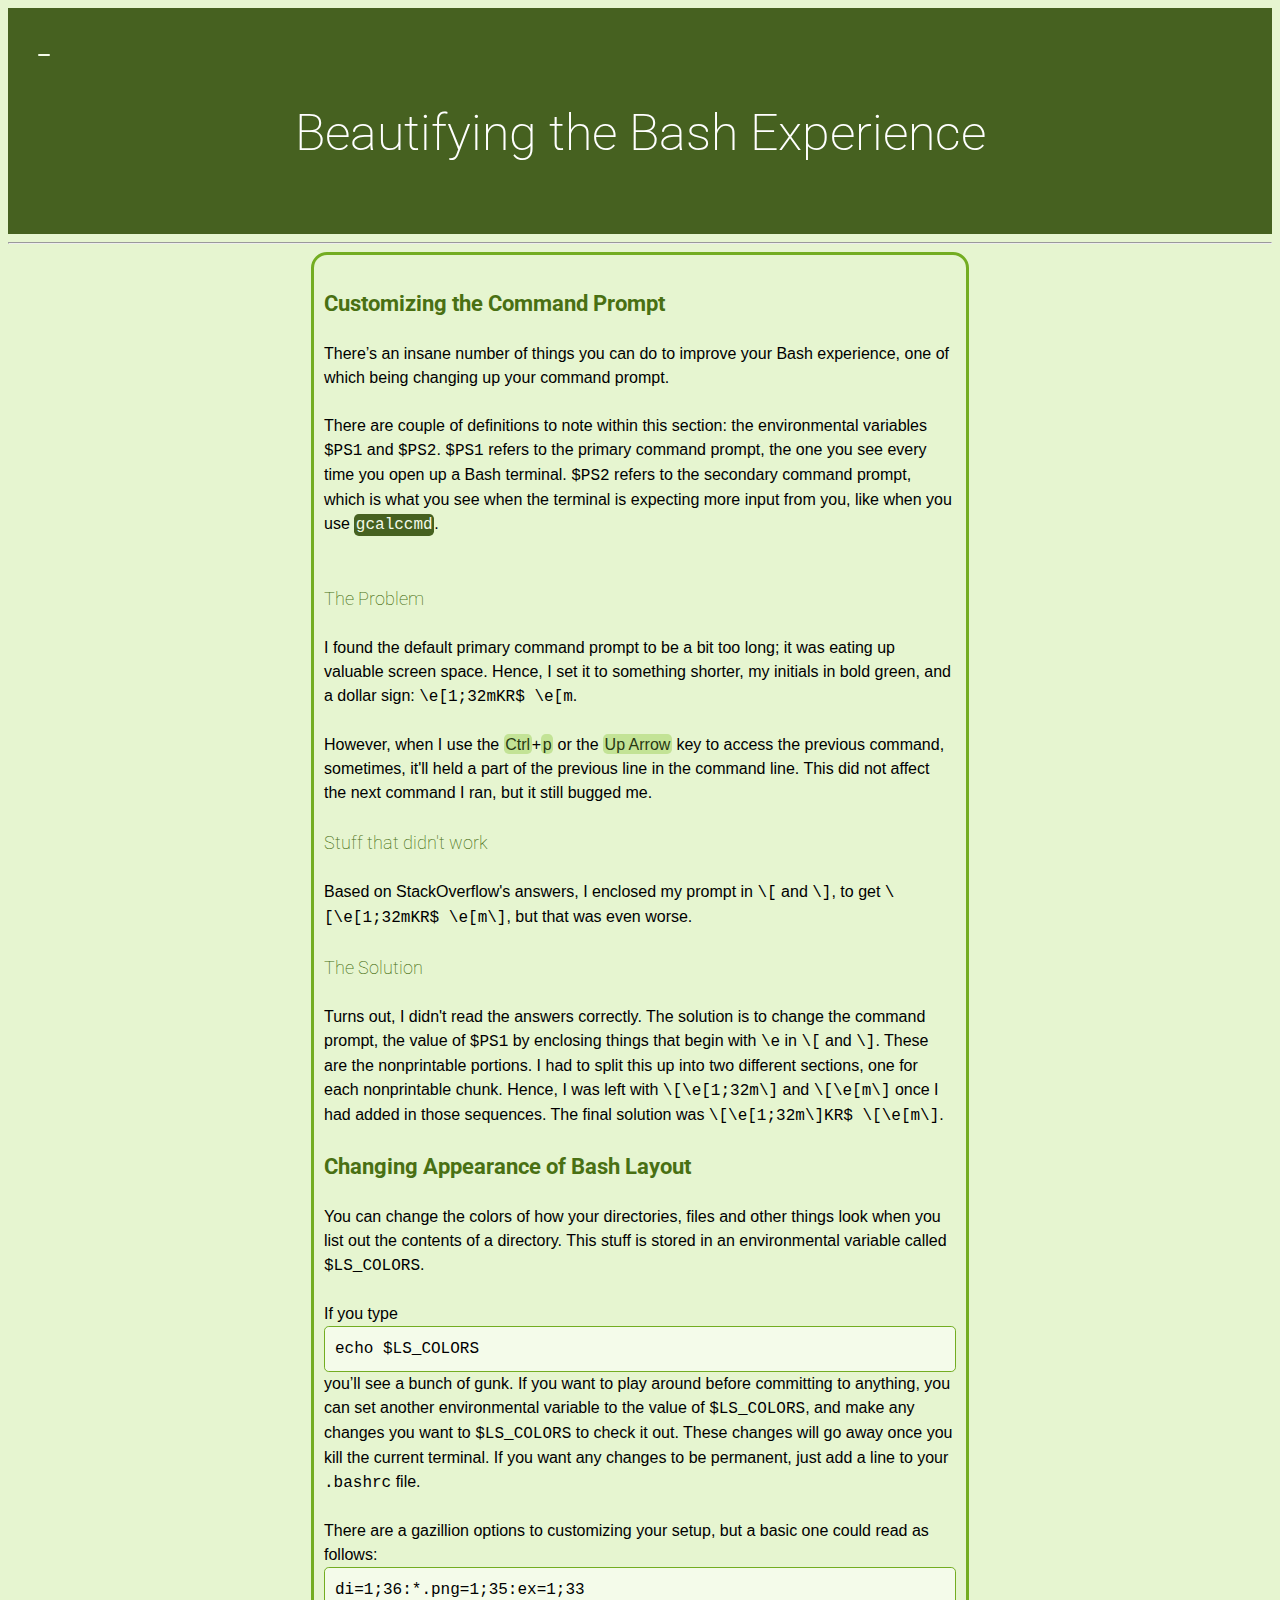
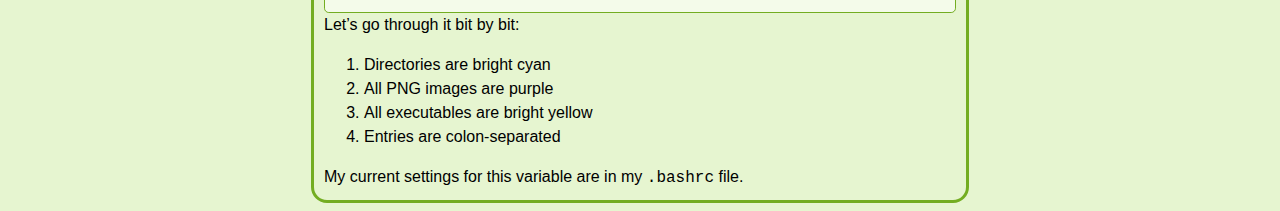
==== bash.html @ 0a14f9bd "added most other sections" ====
<!DOCTYPE html>
<html>
<head>
	<link rel="stylesheet" href="./style.css">
	<link href='http://fonts.googleapis.com/css?family=Roboto' rel="stylesheet" type="text/css">
	<link rel="stylesheet" href="https://use.fontawesome.com/releases/v5.7.0/css/all.css" integrity="sha384-lZN37f5QGtY3VHgisS14W3ExzMWZxybE1SJSEsQp9S+oqd12jhcu+A56Ebc1zFSJ" crossorigin="anonymous">

</head>
<title>CmdPrompt</title>
<body>
	<header><button class="button" onclick="window.location.href='index.html'">
			<i class="fa fa-home"></i></button><h1>Beautifying the Bash Experience </h1></header>
	<hr>

	<div class="box">
		<h3>Customizing the Command Prompt</h3>
		There’s an insane number of things you can do to improve your Bash experience, one
of which being changing up your command prompt.
<br><br>
There are couple of definitions to note within this section: the environmental variables
<span class="b">$PS1</span> and <span class="b">$PS2</span>. <span class="b">$PS1</span> refers to the primary command prompt, the one you see every time
you open up a Bash terminal. <span class="b">$PS2</span> refers to the secondary command prompt, which is what
you see when the terminal is expecting more input from you, like when you use
<span class="a">gcalccmd</span>.
<br><br>
		<h4>The Problem</h4>
		I found the default primary command prompt to be a bit too long; it was
		eating up valuable screen space. Hence, I set it to something shorter,
		my initials in bold green, and a dollar sign: <span class="b">\e[1;32mKR$ \e[m</span>.
		<br><br>
		However, when I use the <code class="inline">Ctrl</code>+<code
								class="inline">p</code> or the <code
		class="inline">Up Arrow</code> key to access the previous command,
	sometimes, it'll held a part of the previous line in the command line. This
	did not affect the next command I ran, but it still bugged me.
		<h4>Stuff that didn't work</h4>
		Based on StackOverflow's answers, I enclosed my prompt in <span
  class="b">\[</span> and <span class="b">\]</span>, to get <span
								class="b">\[\e[1;32mKR$ \e[m\]</span>, but that
							was even worse.
		<h4>The Solution</h4>
		Turns out, I didn't read the answers correctly. The solution is to
		change the command prompt, the value of <span class="b">$PS1</span> by enclosing things that
		begin with <span class="b">\e</span> in <span class="b">\[</span> and
		<span class="b">\]</span>.  These are the nonprintable portions.


	I had to split this up into two different sections, one for each
	nonprintable chunk. Hence, I was left with <span
		class="b">\[\e[1;32m\]</span> and <span class="b">\[\e[m\]</span> once I
	had added in those sequences.

		The final solution was <span class="b">\[\e[1;32m\]KR$
			\[\e[m\]</span>.
		<h3>Changing Appearance of Bash Layout</h3>
You can change the colors of how your directories, files and other things look when you
list out the contents of a directory. This stuff is stored in an environmental variable called
<span class="b">$LS_COLORS</span>.
<br><br>
If you type <div class="realcode">echo $LS_COLORS</div> you’ll see a bunch of gunk. If you want to play around
before committing to anything, you can set another environmental variable to the value
of <span class="b">$LS_COLORS</span>, and make any changes you want to <span class="b">$LS_COLORS</span> to check it out. These
changes will go away once you kill the current terminal. If you want any changes to be
permanent, just add a line to your <span class="b">.bashrc</span> file.
<br><br>
There are a gazillion options to customizing your setup, but a basic one could read as
follows: <div class="realcode">di=1;36:*.png=1;35:ex=1;33</div>
Let’s go through it bit by bit:
<ol>
	<li>Directories are bright cyan</li>
	<li>All PNG images are purple</li>
	<li>All executables are bright yellow</li>
	<li>Entries are colon-separated</li>
</ol>
My current settings for this variable are in my <span class="b">.bashrc</span> file.
	</div>
</body>
</html>
---- style.css ----
/*:root {
   --red: 255, 113, 91;
   --yellow: 249, 203, 64;
   --dark: 76, 91, 92;
   --medium: 147, 168, 172;
   --light: 225, 231, 232;
   --blue: 47, 82, 224;
   --green: 64, 249, 111;
   --black: 29,34,34;
}*/
h1 {
	/* color: #497013; */
	color: white;
	text-align: center;
	font-family: "Roboto", sans-serif;
	font-size: 50px;
	font-weight: 200;
	word-break: break-all;
}
h2 {
	color: white;
	text-align: center;
	font-family: "Roboto", sans-serif;
	font-size: 20px;
	font-weight: 150;
	word-break: break-all;
}
h3 {
	color: #497013;
	text-align: left;
	font-family: "Roboto", sans-serif;
	font-size: 22px;
	font-weight: bold;
	word-break: break-all;
}

h4 {
	color: #497013;
	text-align: left;
	font-family: "Roboto", sans-serif;
	font-size: 18px;
	font-weight: 150;
	word-break: break-all;
}

p {
	font-family: "Roboto", sans-serif;
}

.box {
  margin: auto;
  width: 50%;
  border: 3px solid #73AD21;
  padding: 10px;
  border-radius: 1em;
}
code.inline {
   background: #c3e396;
   color: #283812;
   padding: 0.1em;
   border-radius: 0.3em;
	/*font-family: "Courier New", Courier, monospace;*/
}

span.a {
  display: inline; /* the default for span */
  color:#f4fbea;
  padding: 0.1em;
  background-color: #466120;
  border-radius: 0.3em;
  font-family: "Courier New", Courier, monospace;


}

span.b{
	font-family: "Courier New", Courier, monospace;
}
header {
	background-color: #466120;

	padding: 30px;
}
a:link {
	color: #73AD21;
	text-decoration: underline;

}

body {
	background: #e6f5d0;
}

.realcode {
			background-color: #f4fbea;
			border: 1px solid #73AD21;
			display: block;
			padding: 10px;
			font-family: "Courier New", Courier, monospace;
			border-radius: 0.3em;
		}
.button{
	background-color: #f4fbea;
	border: none;
	border-radius: 2em;
	font-size: 20px;
	cursor: pointer;
}

.button:hover{
	background-color:#73AD21;
}
* {
	 font-family: "Montserrat", sans-serif;
	 line-height: 1.5;
}

/* Center website */
.main {
  max-width: 1000px;
  margin: auto;
}
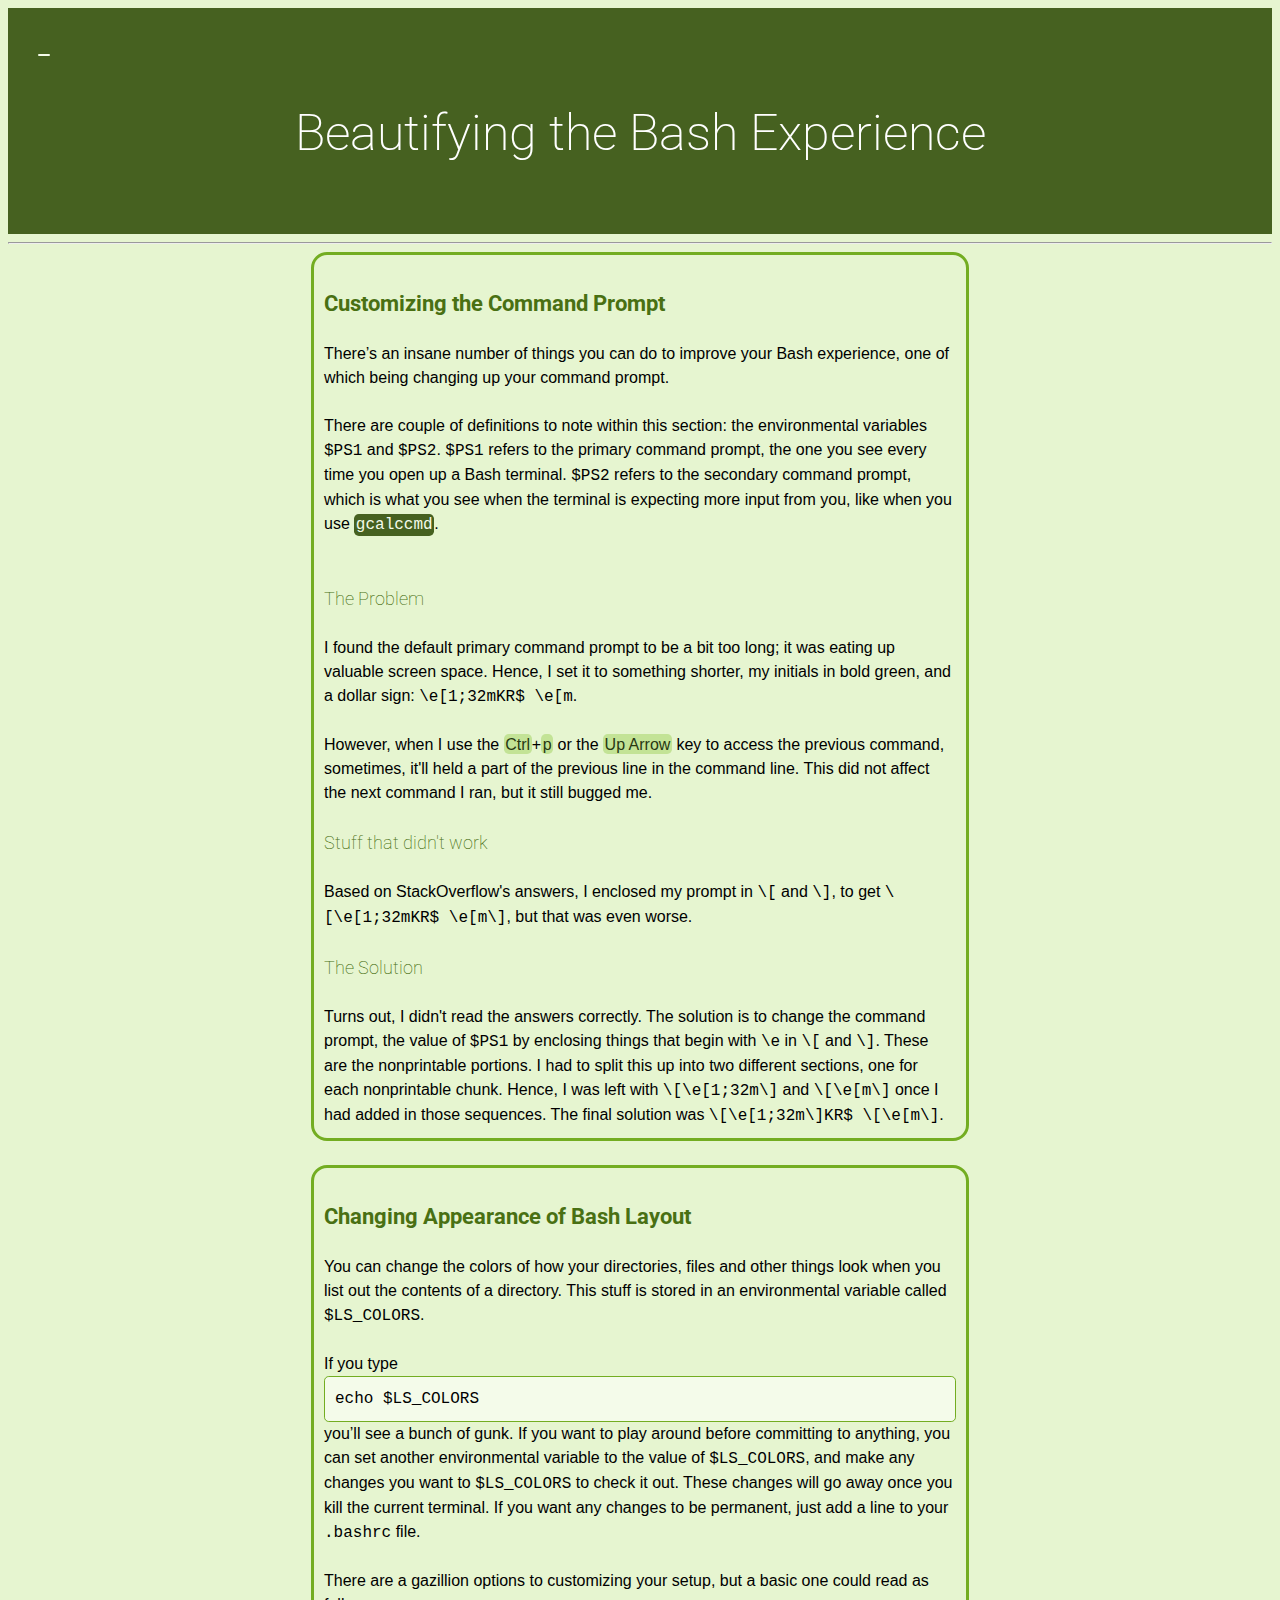
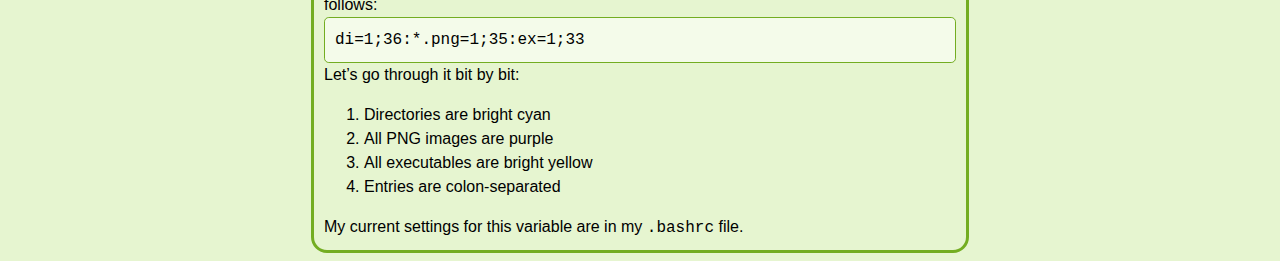
==== commit 8f01ebc4: "network and formatting changes" ====
--- a/bash.html
+++ b/bash.html
@@ -1,5 +1,6 @@
 <!DOCTYPE html>
 <html>
+
 <head>
 	<link rel="stylesheet" href="./style.css">
 	<link href='http://fonts.googleapis.com/css?family=Roboto' rel="stylesheet" type="text/css">
@@ -7,72 +8,75 @@
 
 </head>
 <title>CmdPrompt</title>
+
 <body>
 	<header><button class="button" onclick="window.location.href='index.html'">
-			<i class="fa fa-home"></i></button><h1>Beautifying the Bash Experience </h1></header>
+			<i class="fa fa-home"></i></button>
+		<h1>Beautifying the Bash Experience </h1>
+	</header>
 	<hr>
 
 	<div class="box">
 		<h3>Customizing the Command Prompt</h3>
 		There’s an insane number of things you can do to improve your Bash experience, one
-of which being changing up your command prompt.
-<br><br>
-There are couple of definitions to note within this section: the environmental variables
-<span class="b">$PS1</span> and <span class="b">$PS2</span>. <span class="b">$PS1</span> refers to the primary command prompt, the one you see every time
-you open up a Bash terminal. <span class="b">$PS2</span> refers to the secondary command prompt, which is what
-you see when the terminal is expecting more input from you, like when you use
-<span class="a">gcalccmd</span>.
-<br><br>
+		of which being changing up your command prompt.
+		<br><br>
+		There are couple of definitions to note within this section: the
+		environmental variables <span class="b">$PS1</span> and <span class="b">$PS2</span>. <span class="b">$PS1</span> refers to the primary
+		command prompt, the one you see every time you open up a Bash terminal.
+		<span class="b">$PS2</span> refers to the secondary command prompt, which is
+		what you see when the terminal is expecting more input from you, like when
+		you use <span class="a">gcalccmd</span>.
+		<br><br>
 		<h4>The Problem</h4>
 		I found the default primary command prompt to be a bit too long; it was
 		eating up valuable screen space. Hence, I set it to something shorter,
 		my initials in bold green, and a dollar sign: <span class="b">\e[1;32mKR$ \e[m</span>.
 		<br><br>
-		However, when I use the <code class="inline">Ctrl</code>+<code
-								class="inline">p</code> or the <code
-		class="inline">Up Arrow</code> key to access the previous command,
-	sometimes, it'll held a part of the previous line in the command line. This
-	did not affect the next command I ran, but it still bugged me.
+		However, when I use the <code class="inline">Ctrl</code>+<code class="inline">p</code> or the <code class="inline">Up Arrow</code> key to access the previous command,
+		sometimes, it'll held a part of the previous line in the command line. This
+		did not affect the next command I ran, but it still bugged me.
 		<h4>Stuff that didn't work</h4>
-		Based on StackOverflow's answers, I enclosed my prompt in <span
-  class="b">\[</span> and <span class="b">\]</span>, to get <span
-								class="b">\[\e[1;32mKR$ \e[m\]</span>, but that
-							was even worse.
+		Based on StackOverflow's answers, I enclosed my prompt in <span class="b">\[</span> and <span class="b">\]</span>, to get <span class="b">\[\e[1;32mKR$ \e[m\]</span>, but that
+		was even worse.
 		<h4>The Solution</h4>
 		Turns out, I didn't read the answers correctly. The solution is to
 		change the command prompt, the value of <span class="b">$PS1</span> by enclosing things that
 		begin with <span class="b">\e</span> in <span class="b">\[</span> and
-		<span class="b">\]</span>.  These are the nonprintable portions.
+		<span class="b">\]</span>. These are the nonprintable portions.
 
 
-	I had to split this up into two different sections, one for each
-	nonprintable chunk. Hence, I was left with <span
-		class="b">\[\e[1;32m\]</span> and <span class="b">\[\e[m\]</span> once I
-	had added in those sequences.
+		I had to split this up into two different sections, one for each
+		nonprintable chunk. Hence, I was left with <span class="b">\[\e[1;32m\]</span> and <span class="b">\[\e[m\]</span> once I
+		had added in those sequences.
 
 		The final solution was <span class="b">\[\e[1;32m\]KR$
 			\[\e[m\]</span>.
+		</div>
+		<br>
+		<div class="box">
 		<h3>Changing Appearance of Bash Layout</h3>
-You can change the colors of how your directories, files and other things look when you
-list out the contents of a directory. This stuff is stored in an environmental variable called
-<span class="b">$LS_COLORS</span>.
-<br><br>
-If you type <div class="realcode">echo $LS_COLORS</div> you’ll see a bunch of gunk. If you want to play around
-before committing to anything, you can set another environmental variable to the value
-of <span class="b">$LS_COLORS</span>, and make any changes you want to <span class="b">$LS_COLORS</span> to check it out. These
-changes will go away once you kill the current terminal. If you want any changes to be
-permanent, just add a line to your <span class="b">.bashrc</span> file.
-<br><br>
-There are a gazillion options to customizing your setup, but a basic one could read as
-follows: <div class="realcode">di=1;36:*.png=1;35:ex=1;33</div>
-Let’s go through it bit by bit:
-<ol>
-	<li>Directories are bright cyan</li>
-	<li>All PNG images are purple</li>
-	<li>All executables are bright yellow</li>
-	<li>Entries are colon-separated</li>
-</ol>
-My current settings for this variable are in my <span class="b">.bashrc</span> file.
+		You can change the colors of how your directories, files and other things look when you
+		list out the contents of a directory. This stuff is stored in an environmental variable called
+		<span class="b">$LS_COLORS</span>.
+		<br><br>
+		If you type <div class="realcode">echo $LS_COLORS</div> you’ll see a bunch of gunk. If you want to play around
+		before committing to anything, you can set another environmental variable to the value
+		of <span class="b">$LS_COLORS</span>, and make any changes you want to <span class="b">$LS_COLORS</span> to check it out. These
+		changes will go away once you kill the current terminal. If you want any changes to be
+		permanent, just add a line to your <span class="b">.bashrc</span> file.
+		<br><br>
+		There are a gazillion options to customizing your setup, but a basic one could read as
+		follows: <div class="realcode">di=1;36:*.png=1;35:ex=1;33</div>
+		Let’s go through it bit by bit:
+		<ol>
+			<li>Directories are bright cyan</li>
+			<li>All PNG images are purple</li>
+			<li>All executables are bright yellow</li>
+			<li>Entries are colon-separated</li>
+		</ol>
+		My current settings for this variable are in my <span class="b">.bashrc</span> file.
 	</div>
 </body>
+
 </html>
--- a/style.css
+++ b/style.css
@@ -1,124 +1,120 @@
-/*:root {
-   --red: 255, 113, 91;
-   --yellow: 249, 203, 64;
-   --dark: 76, 91, 92;
-   --medium: 147, 168, 172;
-   --light: 225, 231, 232;
-   --blue: 47, 82, 224;
-   --green: 64, 249, 111;
-   --black: 29,34,34;
-}*/
 h1 {
-	/* color: #497013; */
-	color: white;
-	text-align: center;
-	font-family: "Roboto", sans-serif;
-	font-size: 50px;
-	font-weight: 200;
-	word-break: break-all;
+    /* color: #497013; */
+    color: white;
+    text-align: center;
+    font-family: "Roboto", sans-serif;
+    font-size: 50px;
+    font-weight: 200;
+    word-break: break-all;
 }
+
 h2 {
-	color: white;
-	text-align: center;
-	font-family: "Roboto", sans-serif;
-	font-size: 20px;
-	font-weight: 150;
-	word-break: break-all;
+    color: white;
+    text-align: center;
+    font-family: "Roboto", sans-serif;
+    font-size: 20px;
+    font-weight: 150;
+    word-break: break-all;
 }
+
 h3 {
-	color: #497013;
-	text-align: left;
-	font-family: "Roboto", sans-serif;
-	font-size: 22px;
-	font-weight: bold;
-	word-break: break-all;
+    color: #497013;
+    text-align: left;
+    font-family: "Roboto", sans-serif;
+    font-size: 22px;
+    font-weight: bold;
+    word-break: break-all;
 }
 
 h4 {
-	color: #497013;
-	text-align: left;
-	font-family: "Roboto", sans-serif;
-	font-size: 18px;
-	font-weight: 150;
-	word-break: break-all;
+    color: #497013;
+    text-align: left;
+    font-family: "Roboto", sans-serif;
+    font-size: 18px;
+    font-weight: 150;
+    word-break: break-all;
 }
 
 p {
-	font-family: "Roboto", sans-serif;
+    font-family: "Roboto", sans-serif;
 }
 
 .box {
-  margin: auto;
-  width: 50%;
-  border: 3px solid #73AD21;
-  padding: 10px;
-  border-radius: 1em;
+    margin: auto;
+    width: 50%;
+    border: 3px solid #73AD21;
+    padding: 10px;
+    border-radius: 1em;
 }
+
 code.inline {
-   background: #c3e396;
-   color: #283812;
-   padding: 0.1em;
-   border-radius: 0.3em;
-	/*font-family: "Courier New", Courier, monospace;*/
+    background: #c3e396;
+    color: #283812;
+    padding: 0.1em;
+    border-radius: 0.3em;
+    /*font-family: "Courier New", Courier, monospace;*/
 }
 
 span.a {
-  display: inline; /* the default for span */
-  color:#f4fbea;
-  padding: 0.1em;
-  background-color: #466120;
-  border-radius: 0.3em;
-  font-family: "Courier New", Courier, monospace;
+    display: inline;
+    /* the default for span */
+    color: #f4fbea;
+    padding: 0.1em;
+    background-color: #466120;
+    border-radius: 0.3em;
+    font-family: "Courier New", Courier, monospace;
 
 
 }
 
-span.b{
-	font-family: "Courier New", Courier, monospace;
+span.b {
+    font-family: "Courier New", Courier, monospace;
 }
+
 header {
-	background-color: #466120;
+    background-color: #466120;
 
-	padding: 30px;
+    padding: 30px;
 }
+
 a:link {
-	color: #73AD21;
-	text-decoration: underline;
+    color: #73AD21;
+    text-decoration: underline;
 
 }
 
 body {
-	background: #e6f5d0;
+    background: #e6f5d0;
 }
 
 .realcode {
-			background-color: #f4fbea;
-			border: 1px solid #73AD21;
-			display: block;
-			padding: 10px;
-			font-family: "Courier New", Courier, monospace;
-			border-radius: 0.3em;
-		}
-.button{
-	background-color: #f4fbea;
-	border: none;
-	border-radius: 2em;
-	font-size: 20px;
-	cursor: pointer;
+    background-color: #f4fbea;
+    border: 1px solid #73AD21;
+    display: block;
+    padding: 10px;
+    font-family: "Courier New", Courier, monospace;
+    border-radius: 0.3em;
 }
 
-.button:hover{
-	background-color:#73AD21;
+.button {
+    background-color: #f4fbea;
+    border: none;
+    border-radius: 2em;
+    font-size: 20px;
+    cursor: pointer;
 }
+
+.button:hover {
+    background-color: #73AD21;
+}
+
 * {
-	 font-family: "Montserrat", sans-serif;
-	 line-height: 1.5;
+    font-family: "Montserrat", sans-serif;
+    line-height: 1.5;
 }
 
 /* Center website */
 .main {
-  max-width: 1000px;
-  margin: auto;
+    max-width: 1000px;
+    margin: auto;
 }
-
-
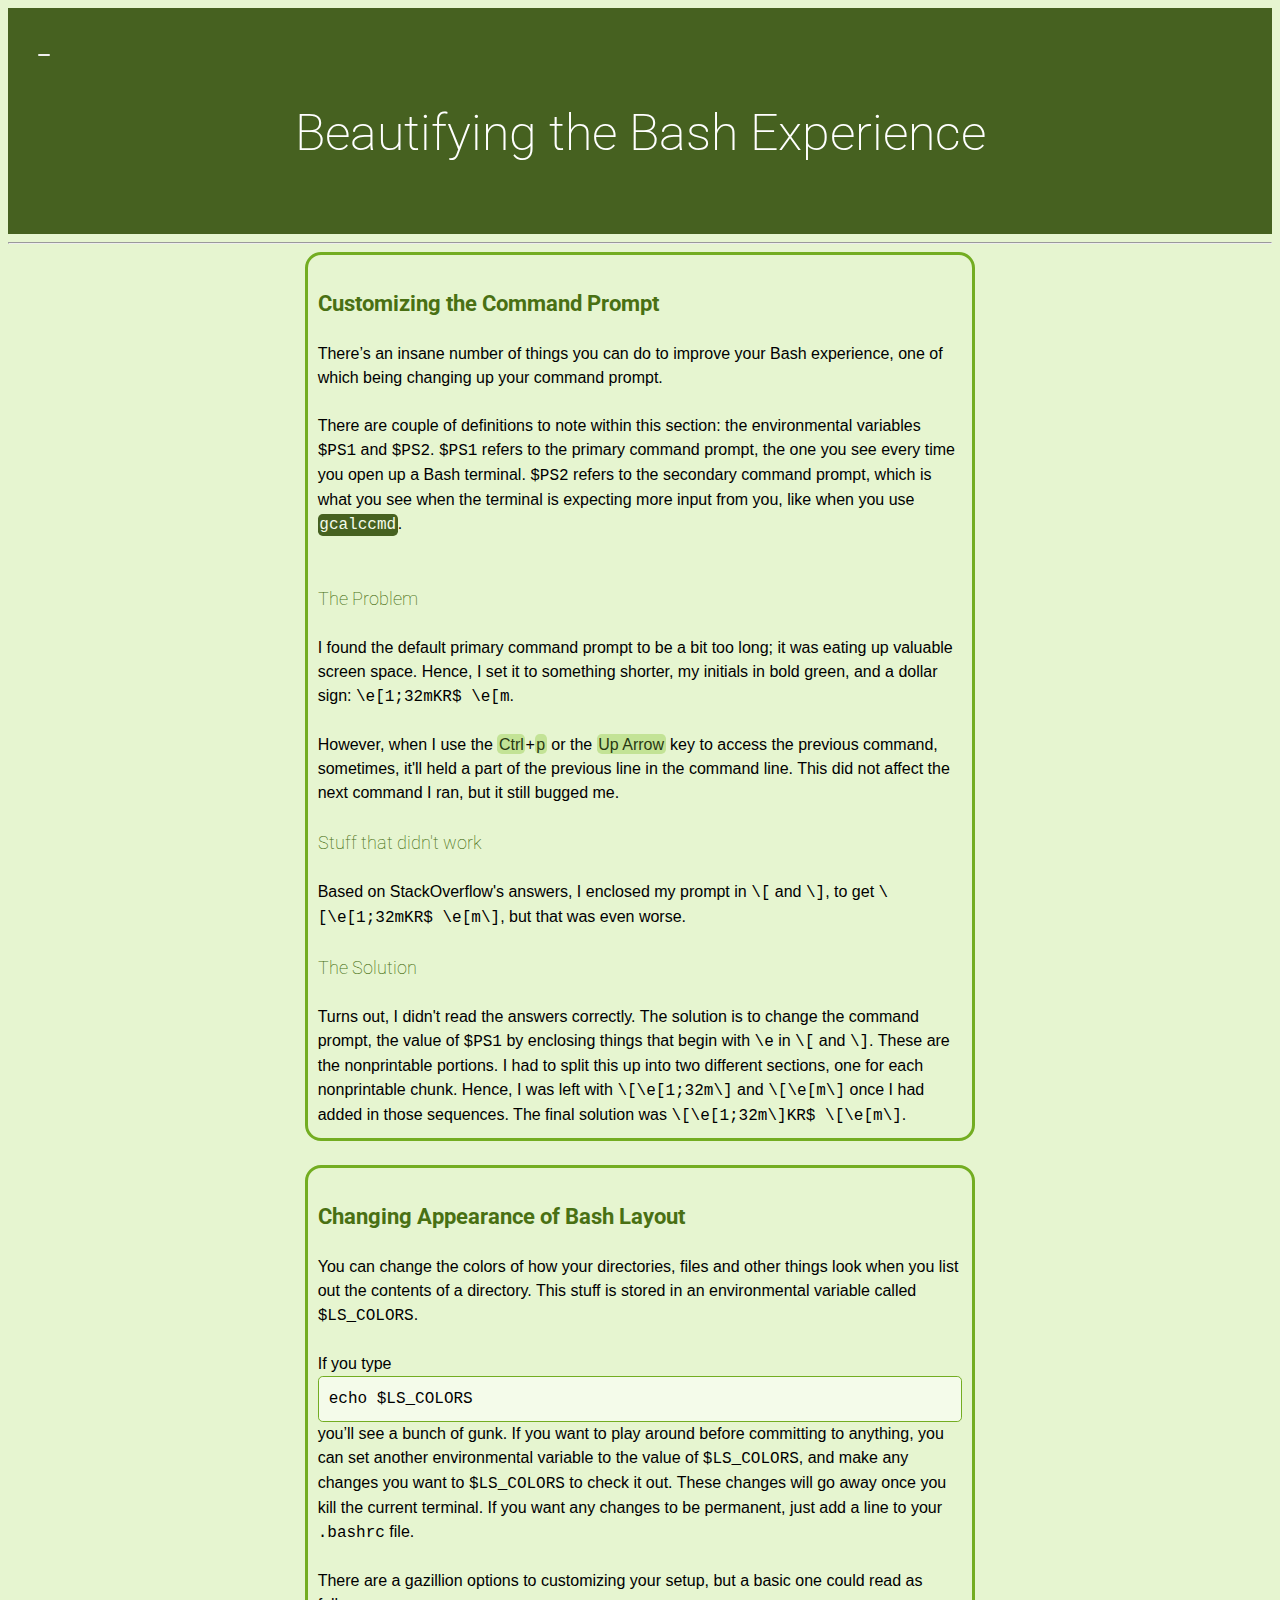
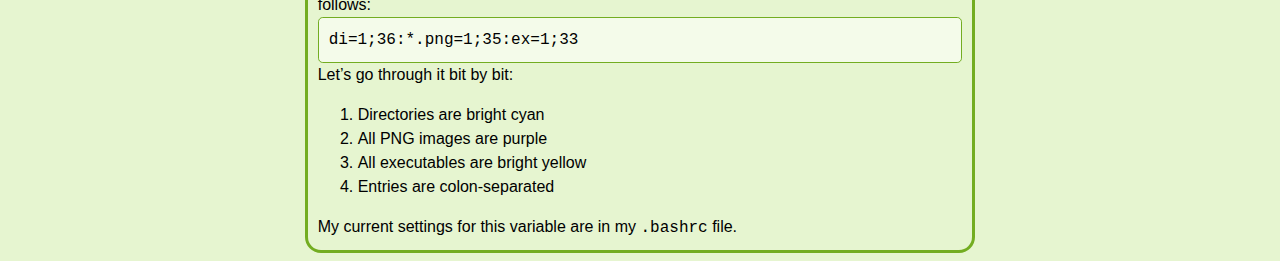
==== commit 56a69f54: "formatting changes" ====
--- a/bash.html
+++ b/bash.html
@@ -10,7 +10,7 @@
 <title>CmdPrompt</title>
 
 <body>
-	<header><button class="button" onclick="window.location.href='index.html'">
+	<header><button class="button" id="home" onclick="window.location.href='index.html'">
 			<i class="fa fa-home"></i></button>
 		<h1>Beautifying the Bash Experience </h1>
 	</header>
--- a/style.css
+++ b/style.css
@@ -35,16 +35,62 @@
     word-break: break-all;
 }
 
+h5 {
+    color: #497013;
+    text-align: center;
+    font-family: "Roboto", sans-serif;
+    font-size: 30px;
+    font-weight: bold;
+    word-break: break-all;
+}
 p {
     font-family: "Roboto", sans-serif;
 }
 
 .box {
     margin: auto;
-    width: 50%;
+    width: 51%;
     border: 3px solid #73AD21;
     padding: 10px;
     border-radius: 1em;
+}
+
+
+.grid-container {
+    display: grid;
+    grid-template-columns: auto auto;
+    grid-gap: 10px;
+    /*background-color: #73AD21;*/
+    padding: 3px;
+    margin-left: 24%;
+    margin-right: 24%;
+    border-radius: 1em;
+}
+
+.newbox {
+    text-align: left;
+    background-color: #e6f5d0;
+    padding: 10px 30px;
+    font-size: 18px;
+    border-radius: 1em;
+}
+
+.wrapper {
+  display: grid;
+  grid-template-columns: auto auto auto;
+  grid-gap: 15px;
+  background-color: #e6f5d0;
+  color: #444;
+  margin-left:15%;
+  margin-right:15%;
+}
+
+.actual-box {
+  text-align: center;
+  background-color: #466120;
+  border-radius: 10px;
+  padding: 5px;
+  font-size: 20px;
 }
 
 code.inline {
@@ -57,7 +103,6 @@
 
 span.a {
     display: inline;
-    /* the default for span */
     color: #f4fbea;
     padding: 0.1em;
     background-color: #466120;
@@ -78,7 +123,7 @@
 }
 
 a:link {
-    color: #73AD21;
+    color: #8ec147;
     text-decoration: underline;
 
 }
@@ -96,16 +141,24 @@
     border-radius: 0.3em;
 }
 
+#home {
+    border: none;
+    font-size: 20px;
+}
+#write {
+	border:none;
+	font-size: 20px;
+	padding: 7px;
+	background: #466120;
+	color:white;
+
+}
 .button {
-    background-color: #f4fbea;
-    border: none;
-    border-radius: 2em;
-    font-size: 20px;
-    cursor: pointer;
+	border-radius: 2em;
+	cursor:pointer;
 }
-
 .button:hover {
-    background-color: #73AD21;
+	box-shadow: 0 10px 10px 0 #73AD21;
 }
 
 * {
